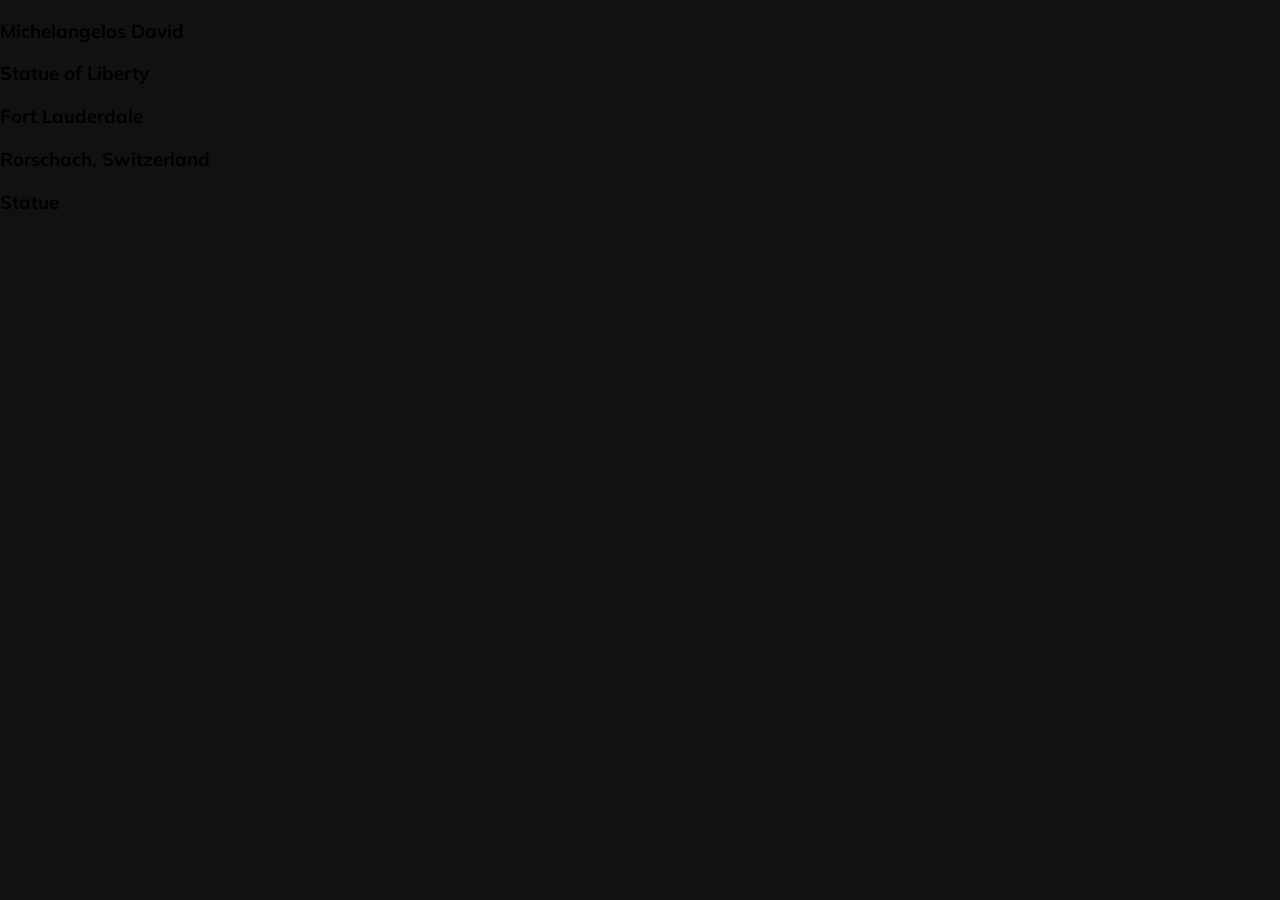
==== Image_target/index.html @ 58efeacd "first commit" ====
<!DOCTYPE html>
<html lang="en">
<head>
    <meta charset="UTF-8">
    <meta name="viewport" content="width=device-width, initial-scale=1.0">
    <title>Document</title>
    <script src="script.js"></script>
    <link rel="stylesheet" href="styles.css">
</head>
<body>
    <div class="container">
        <div class="slider" style="background-image: url('https://images.unsplash.com/photo-1601887389937-0b02c26b602c?q=80&w=627&auto=format&fit=crop&ixlib=rb-4.1.0&ixid=M3wxMjA3fDB8MHxwaG90by1wYWdlfHx8fGVufDB8fHx8fA%3D%3D');">
            <h3>Michelangelos David</h3>
        </div>
        <div class="slider" style="background-image: url('https://images.unsplash.com/photo-1503572327579-b5c6afe5c5c5?w=600&auto=format&fit=crop&q=60&ixlib=rb-4.1.0&ixid=M3wxMjA3fDB8MHxzZWFyY2h8NHx8c3RhdHVlfGVufDB8fDB8fHww');">
            <h3>Statue of Liberty</h3>
        </div>
        <div class="slider" style="background-image: url('https://images.unsplash.com/photo-1613957871189-f6165548ae02?w=600&auto=format&fit=crop&q=60&ixlib=rb-4.1.0&ixid=M3wxMjA3fDB8MHxzZWFyY2h8N3x8c3RhdHVlfGVufDB8fDB8fHww');">
            <h3>Fort Lauderdale</h3>
        </div>
        <div class="slider" style="background-image: url('https://images.unsplash.com/photo-1630313107085-987b5eb46062?w=600&auto=format&fit=crop&q=60&ixlib=rb-4.1.0&ixid=M3wxMjA3fDB8MHxzZWFyY2h8MTZ8fHN0YXR1ZXxlbnwwfHwwfHx8MA%3D%3D');">
            <h3>Rorschach, Switzerland</h3>
        </div>
        <div class="slider" style="background-image: url('https://images.unsplash.com/photo-1662808141421-54240cbfd45f?q=80&w=670&auto=format&fit=crop&ixlib=rb-4.1.0&ixid=M3wxMjA3fDB8MHxwaG90by1wYWdlfHx8fGVufDB8fHx8fA%3D%3D');">
            <h3>Statue</h3>
        </div>
    </div>
</body>
</html>
---- Image_target/styles.css ----
@import url('https://fonts.googleapis.com/css?family=Muli&display=swap');

* {
    box-sizing: border-box;
}

body {
    font-family: 'Muli', sans-serif;
    overflow: hidden;
    margin: 0;
    background-color: #111;
}
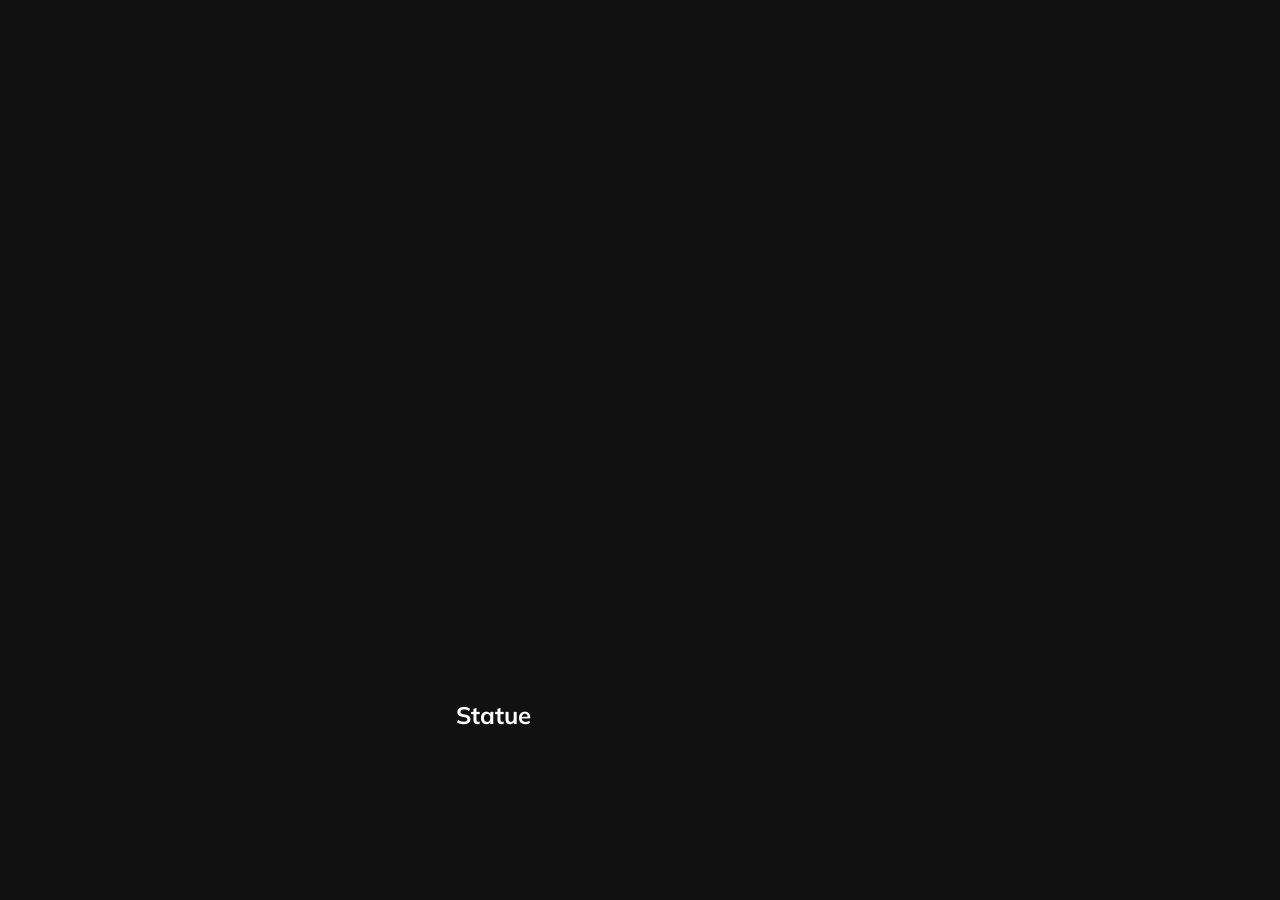
==== commit 2c187050: "project(image target) add js and animation" ====
--- a/Image_target/index.html
+++ b/Image_target/index.html
@@ -4,26 +4,26 @@
     <meta charset="UTF-8">
     <meta name="viewport" content="width=device-width, initial-scale=1.0">
     <title>Document</title>
-    <script src="script.js"></script>
     <link rel="stylesheet" href="styles.css">
 </head>
 <body>
     <div class="container">
-        <div class="slider" style="background-image: url('https://images.unsplash.com/photo-1601887389937-0b02c26b602c?q=80&w=627&auto=format&fit=crop&ixlib=rb-4.1.0&ixid=M3wxMjA3fDB8MHxwaG90by1wYWdlfHx8fGVufDB8fHx8fA%3D%3D');">
+        <div class="slide" style="background-image: url('https://images.unsplash.com/photo-1601887389937-0b02c26b602c?q=80&w=627&auto=format&fit=crop&ixlib=rb-4.1.0&ixid=M3wxMjA3fDB8MHxwaG90by1wYWdlfHx8fGVufDB8fHx8fA%3D%3D');">
             <h3>Michelangelos David</h3>
         </div>
-        <div class="slider" style="background-image: url('https://images.unsplash.com/photo-1503572327579-b5c6afe5c5c5?w=600&auto=format&fit=crop&q=60&ixlib=rb-4.1.0&ixid=M3wxMjA3fDB8MHxzZWFyY2h8NHx8c3RhdHVlfGVufDB8fDB8fHww');">
+        <div class="slide" style="background-image: url('https://images.unsplash.com/photo-1503572327579-b5c6afe5c5c5?w=600&auto=format&fit=crop&q=60&ixlib=rb-4.1.0&ixid=M3wxMjA3fDB8MHxzZWFyY2h8NHx8c3RhdHVlfGVufDB8fDB8fHww');">
             <h3>Statue of Liberty</h3>
         </div>
-        <div class="slider" style="background-image: url('https://images.unsplash.com/photo-1613957871189-f6165548ae02?w=600&auto=format&fit=crop&q=60&ixlib=rb-4.1.0&ixid=M3wxMjA3fDB8MHxzZWFyY2h8N3x8c3RhdHVlfGVufDB8fDB8fHww');">
+        <div class="slide" style="background-image: url('https://images.unsplash.com/photo-1613957871189-f6165548ae02?w=600&auto=format&fit=crop&q=60&ixlib=rb-4.1.0&ixid=M3wxMjA3fDB8MHxzZWFyY2h8N3x8c3RhdHVlfGVufDB8fDB8fHww');">
             <h3>Fort Lauderdale</h3>
         </div>
-        <div class="slider" style="background-image: url('https://images.unsplash.com/photo-1630313107085-987b5eb46062?w=600&auto=format&fit=crop&q=60&ixlib=rb-4.1.0&ixid=M3wxMjA3fDB8MHxzZWFyY2h8MTZ8fHN0YXR1ZXxlbnwwfHwwfHx8MA%3D%3D');">
+        <div class="slide" style="background-image: url('https://images.unsplash.com/photo-1630313107085-987b5eb46062?w=600&auto=format&fit=crop&q=60&ixlib=rb-4.1.0&ixid=M3wxMjA3fDB8MHxzZWFyY2h8MTZ8fHN0YXR1ZXxlbnwwfHwwfHx8MA%3D%3D');">
             <h3>Rorschach, Switzerland</h3>
         </div>
-        <div class="slider" style="background-image: url('https://images.unsplash.com/photo-1662808141421-54240cbfd45f?q=80&w=670&auto=format&fit=crop&ixlib=rb-4.1.0&ixid=M3wxMjA3fDB8MHxwaG90by1wYWdlfHx8fGVufDB8fHx8fA%3D%3D');">
+        <div class="slide active" style="background-image: url('https://images.unsplash.com/photo-1662808141421-54240cbfd45f?q=80&w=670&auto=format&fit=crop&ixlib=rb-4.1.0&ixid=M3wxMjA3fDB8MHxwaG90by1wYWdlfHx8fGVufDB8fHx8fA%3D%3D');">
             <h3>Statue</h3>
         </div>
     </div>
+    <script src="script.js"></script>
 </body>
 </html>
--- a/Image_target/styles.css
+++ b/Image_target/styles.css
@@ -9,4 +9,48 @@
     overflow: hidden;
     margin: 0;
     background-color: #111;
-}+    height: 100%;
+    display: flex;
+    justify-content: center;
+    align-items: center;
+}
+
+
+.container {
+    width: 100%;
+    display: flex;
+    padding: 20px;
+}
+
+.slide {
+    height: 80vh;
+    border-radius: 20px;
+    margin: 10px;
+    cursor: pointer;
+    color: white;
+    flex: 1;
+    background-size: cover;
+    background-position: center;
+    background-repeat: no-repeat;
+    position: relative;
+    transition: all 500ms ease-in-out;
+}
+
+
+.slide h3 {
+    position: absolute;
+    font-size: 24px;
+    bottom: 20px;
+    left: 20px;
+    margin: 0;
+    opacity: 0;
+}
+
+.slide.active {
+    flex: 10;
+}
+
+.slide.active h3 {
+    opacity: 1;
+    transition: opacity 0.3 ease-in;
+}
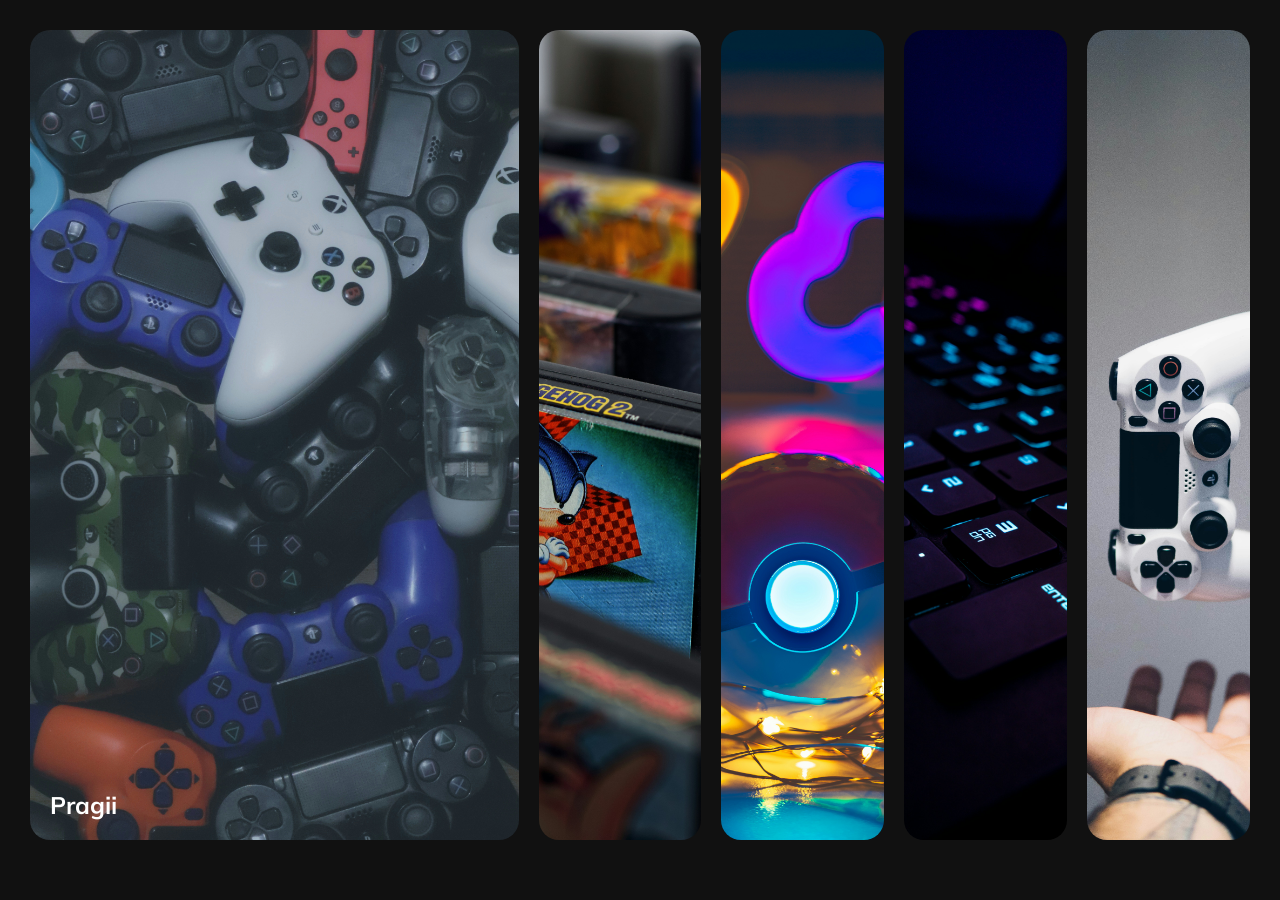
==== commit 564d6e84: "project(image target) some refactors" ====
--- a/Image_target/index.html
+++ b/Image_target/index.html
@@ -8,20 +8,20 @@
 </head>
 <body>
     <div class="container">
-        <div class="slide" style="background-image: url('https://images.unsplash.com/photo-1601887389937-0b02c26b602c?q=80&w=627&auto=format&fit=crop&ixlib=rb-4.1.0&ixid=M3wxMjA3fDB8MHxwaG90by1wYWdlfHx8fGVufDB8fHx8fA%3D%3D');">
-            <h3>Michelangelos David</h3>
+        <div class="slide" style="background-image: url(./img/pragii-pX829a6ObhE-unsplash.jpg);">
+            <h3>Pragii</h3>
         </div>
-        <div class="slide" style="background-image: url('https://images.unsplash.com/photo-1503572327579-b5c6afe5c5c5?w=600&auto=format&fit=crop&q=60&ixlib=rb-4.1.0&ixid=M3wxMjA3fDB8MHxzZWFyY2h8NHx8c3RhdHVlfGVufDB8fDB8fHww');">
-            <h3>Statue of Liberty</h3>
+        <div class="slide" style="background-image: url('./img/adam-mills-SgYayrin5HY-unsplash.jpg');">
+            <h3>Adam mills</h3>
         </div>
-        <div class="slide" style="background-image: url('https://images.unsplash.com/photo-1613957871189-f6165548ae02?w=600&auto=format&fit=crop&q=60&ixlib=rb-4.1.0&ixid=M3wxMjA3fDB8MHxzZWFyY2h8N3x8c3RhdHVlfGVufDB8fDB8fHww');">
+        <div class="slide" style="background-image: url('./img/branden-skeli-scIHlUcnFEI-unsplash.jpg');">
             <h3>Fort Lauderdale</h3>
         </div>
-        <div class="slide" style="background-image: url('https://images.unsplash.com/photo-1630313107085-987b5eb46062?w=600&auto=format&fit=crop&q=60&ixlib=rb-4.1.0&ixid=M3wxMjA3fDB8MHxzZWFyY2h8MTZ8fHN0YXR1ZXxlbnwwfHwwfHx8MA%3D%3D');">
-            <h3>Rorschach, Switzerland</h3>
+        <div class="slide" style="background-image: url('./img/christopher-farrugia-2yQtqBqzDRo-unsplash.jpg');">
+            <h3>Christopher Farrugia</h3>
         </div>
-        <div class="slide active" style="background-image: url('https://images.unsplash.com/photo-1662808141421-54240cbfd45f?q=80&w=670&auto=format&fit=crop&ixlib=rb-4.1.0&ixid=M3wxMjA3fDB8MHxwaG90by1wYWdlfHx8fGVufDB8fHx8fA%3D%3D');">
-            <h3>Statue</h3>
+        <div class="slide " style="background-image: url('./img/nikita-kachanovsky-FJFPuE1MAOM-unsplash.jpg');">
+            <h3>Nikita Kachanovsky</h3>
         </div>
     </div>
     <script src="script.js"></script>
--- a/Image_target/styles.css
+++ b/Image_target/styles.css
@@ -23,7 +23,7 @@
 }
 
 .slide {
-    height: 80vh;
+    height: 90vh;
     border-radius: 20px;
     margin: 10px;
     cursor: pointer;
@@ -47,10 +47,10 @@
 }
 
 .slide.active {
-    flex: 10;
+    flex: 3;
 }
 
 .slide.active h3 {
     opacity: 1;
-    transition: opacity 0.3 ease-in;
+    transition: opacity 0.3s ease-in 0.4s;
 }
